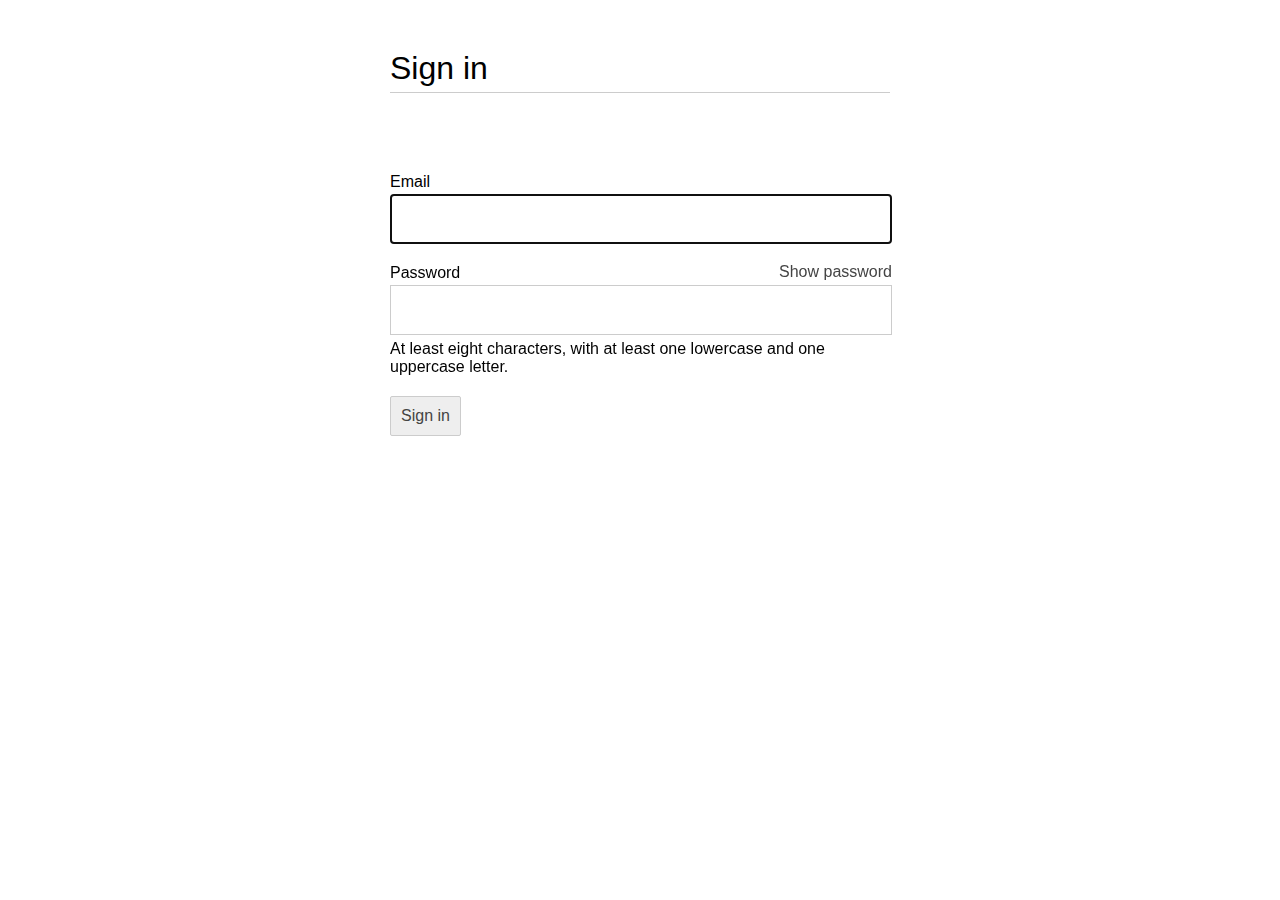
==== sign-in-form/index.html @ e0d3e614 "ADD: sign in form" ====
<!DOCTYPE html>
<html lang="en">
<head>
    <title>Sign-in form codelab</title>
    <meta charset="utf-8" />
    <meta http-equiv="X-UA-Compatible" content="IE=edge" />
    <meta name="viewport" content="width=device-width, initial-scale=1" />
    <link rel="stylesheet" href="style.css" />
    <script src="script.js" defer></script>
</head>
<body>
    <form action="#" method="post">
        <h1>Sign in</h1>
        <section>
            <label for="email">Email</label>
            <input id="email" name="email" type="email" autocomplete="username" required autofocus>
        </section>
        <section>
            <label for="current-password">Password</label>
            <button id="toggle-password" type="button"
                    aria-label="Show password as plain text. Warning: this will display your password on the screen.">
                Show password
            </button>
            <input id="password" name="password" type="password" autocomplete="current-password" aria-describedby="password-constraints" required>
            <div id="password-constraints">
                At least eight characters, with at least one lowercase and one uppercase letter.
            </div>
        </section>
        <button id="sign-in">Sign in</button>
    </form>
</body>
</html>
---- sign-in-form/style.css ----
:root {
    --desktop-font-size: 16px;
    --mobile-font-size: 22px;
}

body {
    font-family: sans-serif;
    font-weight: 500;
    margin: 10px 20px;
}

button {
    background-color: #eee;
    border: 1px solid #ccc;
    border-radius: 2px;
    color: #444;
    cursor: pointer;
    display: block;
    font-size: 22px; /* fallback */
    font-size: var(--mobile-font-size);
    font-weight: 500;
    margin: 3px 0 0 0;
    padding: 10px;
}

button:hover {
    background-color: #ccc;
    color: black;
}

form {
    margin: 0 auto;
    max-width: 500px;
}

h1 {
    border-bottom: 1px solid #ccc;
    font-size: 28px;
    font-weight: 600;
    margin: 0 0 20px 0;
    padding: 0 0 5px 0;
}

input {
    border: 1px solid #ccc;
    font-size: 22px; /* fallback */
    font-size: var(--mobile-font-size);
    padding: 15px;
    width: 90%; /* fallback */
    width: calc(100% - 30px); /* full width minus padding */
}

input[type=email]:not(:focus):invalid,
input[type=password]:not(:focus):invalid {
    color: red;
    outline-color: red;
}

label {
    display: block;
    font-size: 20px;
    font-size: var(--mobile-font-size);
    font-weight: 500;
    margin: 0 0 3px 0;
}

form section {
    margin: 0 0 20px 0;
    position: relative; /* for password toggle positioning */
}

@media (min-width: 450px) {
    body {
        margin: 50px;
    }
    button {
        font-size: 14px; /* fallback */
        font-size: var(--desktop-font-size);
    }
    h1 {
        font-size: 28px;
        font-size: calc(2 * var(--desktop-font-size));
        font-weight: 500;
        margin: 0 0 80px 0;
    }
    input {
        font-size: 14px; /* fallback */
        font-size: var(--desktop-font-size);
    }
    label {
        font-size: 14px; /* fallback */
        font-size: var(--desktop-font-size);
    }
}

button#toggle-password {
    background: none;
    border: none;
    cursor: pointer;
    font-weight: 300;
    padding: 0;
    position: absolute;
    top: -4px;
    right: -2px;
}

div#password-constraints {
    margin: 5px 0 0 0;
    font-size: 16px;
}
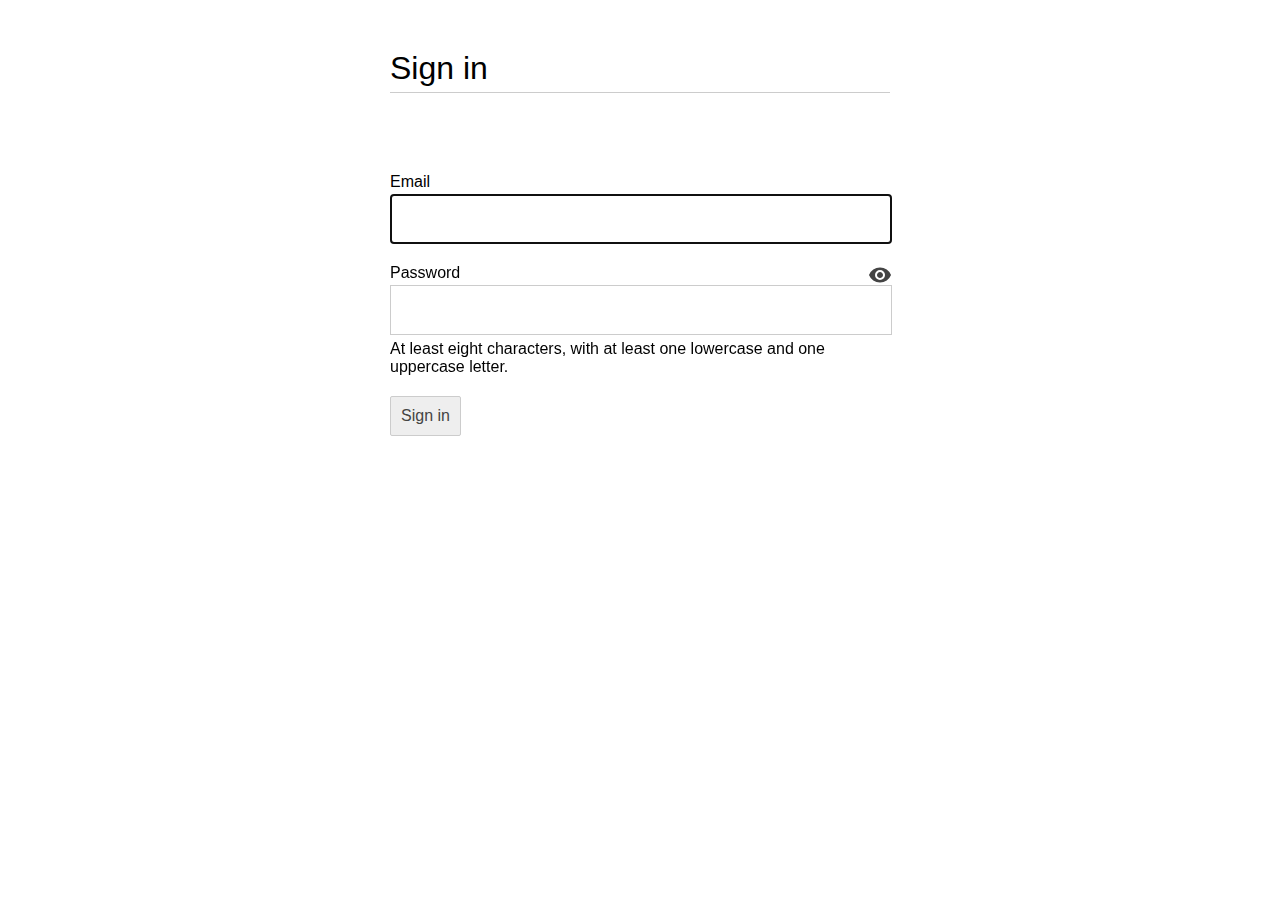
==== commit 05f99e77: "ADD: Material icons in sign in form" ====
--- a/sign-in-form/index.html
+++ b/sign-in-form/index.html
@@ -5,6 +5,7 @@
     <meta charset="utf-8" />
     <meta http-equiv="X-UA-Compatible" content="IE=edge" />
     <meta name="viewport" content="width=device-width, initial-scale=1" />
+    <link href="https://fonts.googleapis.com/icon?family=Material+Icons" rel="stylesheet">
     <link rel="stylesheet" href="style.css" />
     <script src="script.js" defer></script>
 </head>
@@ -19,7 +20,7 @@
             <label for="current-password">Password</label>
             <button id="toggle-password" type="button"
                     aria-label="Show password as plain text. Warning: this will display your password on the screen.">
-                Show password
+                <span id="toggle-password-icon" class="material-icons">visibility</span>
             </button>
             <input id="password" name="password" type="password" autocomplete="current-password" aria-describedby="password-constraints" required>
             <div id="password-constraints">
